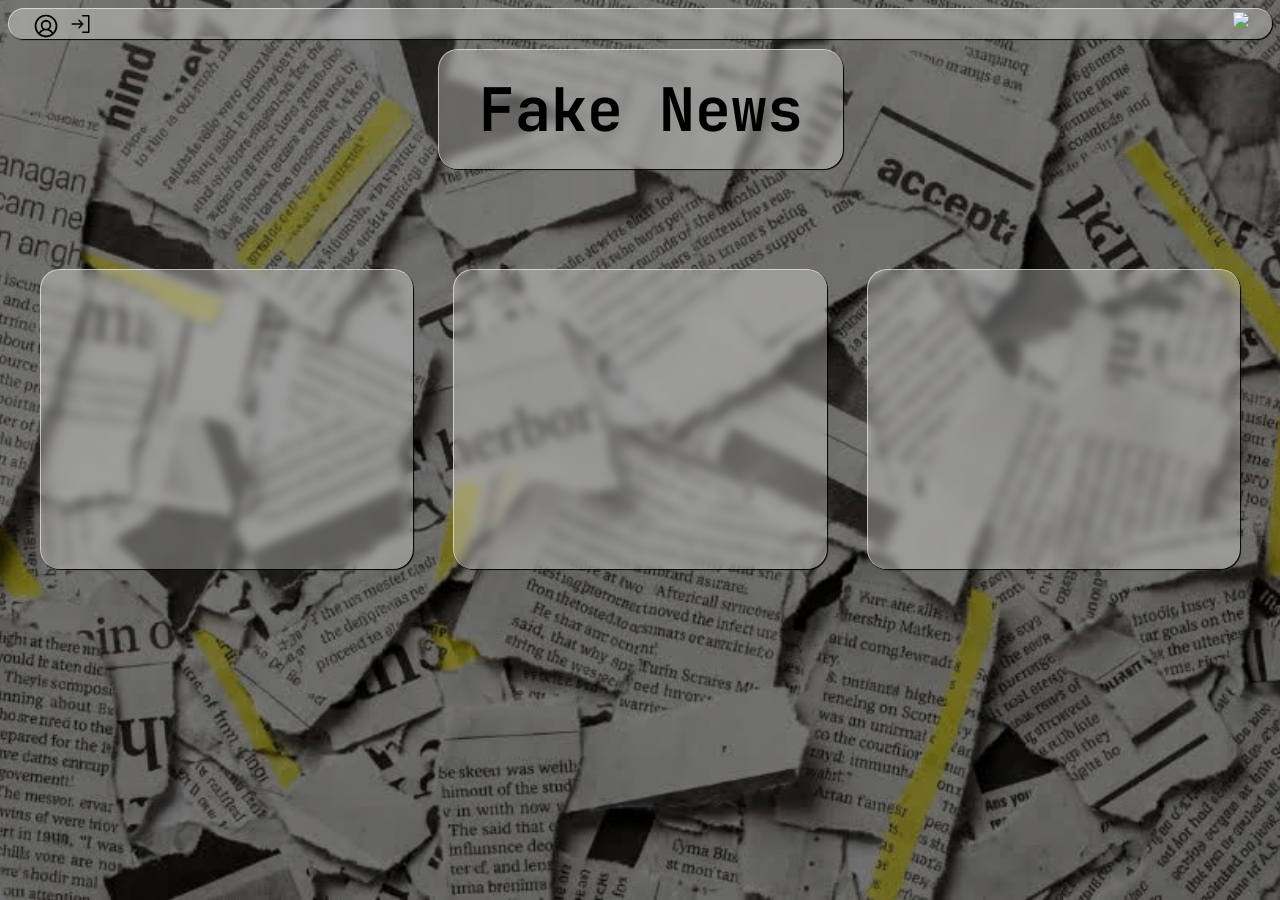
==== index.html @ 4c04ced3 "Main cards for homepage" ====
<html>
    <head>
        <title>Titolo del sito</title>
        <link rel="stylesheet" href="global.css">
        <script src="main.js"></script>

        <link rel="preconnect" href="https://fonts.googleapis.com">
        <link rel="preconnect" href="https://fonts.gstatic.com" crossorigin>
        <link href="https://fonts.googleapis.com/css2?family=JetBrains+Mono:wght@400;700&family=Fira+Code:wght@400;700&display=swap" rel="stylesheet">

    </head>
    <body>
        <div class="glass-box floating" style="position: fixed; left: 8px; right: 8px; height: 30px; display: flex; justify-content: space-between; "> 
            <div style="display: flex; padding: 3px; gap: 10px"> 
                <button id="login-button" style="background-color: rgba(0, 0, 0, 0); border:none; display:flex; padding:0px;"> <!--padding 0 overrides chrome default 6 and 1 px padding for buttons-->
                    <img src="media/login-button.svg">
                </button>
                <a href="sign-in-page" style="display: flex; min-width: 0px;">
                    <img src="media/signin-button.svg">
                </a>
            </div>
            <div style="display: flex; padding: 3px;"> 
                <a href="https://github.com/curtonistefano/html-group-project" style="display: flex; min-width: 0px;">
                    <img src="https://cdn.simpleicons.org/github">
                </a>
            </div>
        </div>

        <div style="display: flex; justify-content: center;padding-top: 41px"> <!--padding-top = 3px(approx borders+shadows) + 8px + ((2 * padding + height)of the top bar-->
            <div class="glass-box">
            <h1 style="font-size: 60; margin: 20px">Fake News</h1>
            </div>
        </div>

        <!--<img src="https://images.pexels.com/photos/10004971/pexels-photo-10004971.jpeg">-->
        <div id="login-box" class="glass-box floating hidden" style="top:49px; left:28px;">
            <p>Login</p>
            <form>
                <div style="display: flex; flex-direction: column;">
                    <input class="glass-box glass-input" type="email" placeholder="Email" required>
                    <input class="glass-box glass-input" placeholder="Password" required>
                    <button class="glass-box glass-input" id="form-login-button" type="submit">Login</button>
                </div>
            </form>
        </div>
        <div id="main-card-box">
            <div class="glass-box main-card">
            </div>
            <div class="glass-box main-card">
            </div>
            <div class="glass-box main-card">
            </div>
        </div>
    </body>
</html>
---- global.css ----
body {
    background-image: url("media/background.jpeg"); /*background-image: url("https://images.pexels.com/photos/518543/pexels-photo-518543.jpeg?cs=srgb&dl=pexels-brotin-biswas-158640-518543.jpg&fm=jpg");*/
    background-size: cover;
    background-position: center;
    
    background-attachment: fixed;
    
    font-family: "JetBrains Mono", "Fira Code", monospace;
}

.glass-box {
    backdrop-filter: blur(5px);
    background-color: rgba(255, 255, 255, 0.3);
    
    padding-inline: 20px;
    border-radius: 20px;
    border-top: 1px solid #ffffff90;
    border-left: 1px solid #ffffff90;
    box-shadow: 1px 1px 1px #000f;
}

.floating {
    position: fixed;
    z-index: 1;
}

.glass-input {
    backdrop-filter: none;
    background-color: rgba(255, 255, 255, 0);

    margin: 5px;
    padding: 5px;

    font-family: "JetBrains Mono", "Fira Code", monospace; /*styles from body overridden by default (for input elements)*/
}

.glass-input::placeholder {
    color: black;
    opacity: 1;
}

.glass-input:focus {
    background-color: rgba(0, 0, 0, 0.3);
}

#form-login-button {
    cursor: pointer;
    border-bottom: none;
    border-right: none;
    transition: 0.5s;
}

#form-login-button:hover {
      background-color: rgba(0, 0, 0, 0.3);
}

.hidden{
    display: none;
}

#main-card-box{
    margin-inline: 32px; /* 40px (same as gap) - 8px (default body maring) */
    margin-top: 100px;
    height: 300px;
    display: flex;
    flex-direction: row;
    gap :40px;
}

.main-card{
    width: 100%;
}
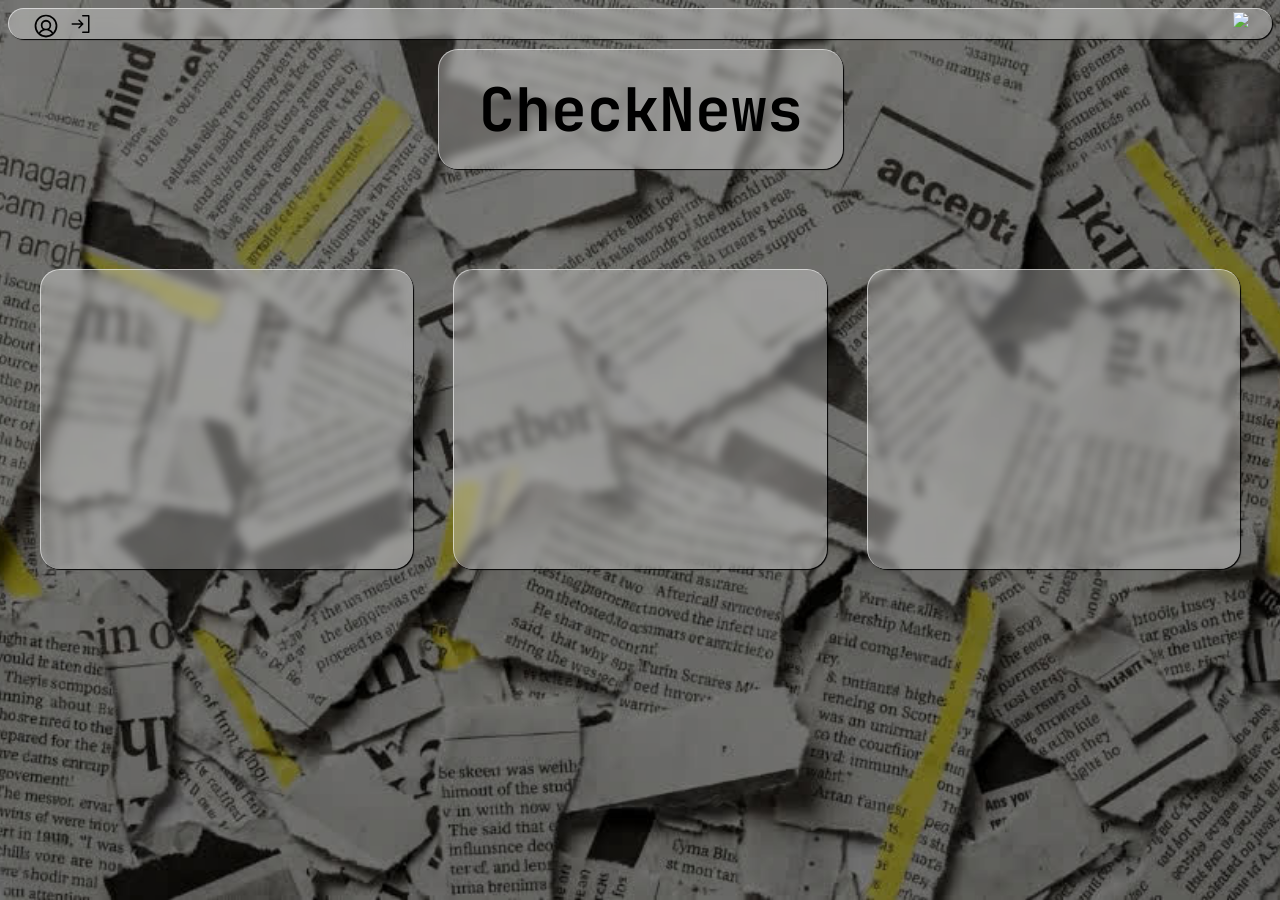
==== commit e416e56b: "sistemato title" ====
--- a/index.html
+++ b/index.html
@@ -1,6 +1,6 @@
 <html>
     <head>
-        <title>Titolo del sito</title>
+        <title>CheckNews</title>
         <link rel="stylesheet" href="global.css">
         <script src="main.js"></script>
 
@@ -28,7 +28,7 @@
 
         <div style="display: flex; justify-content: center;padding-top: 41px"> <!--padding-top = 3px(approx borders+shadows) + 8px + ((2 * padding + height)of the top bar-->
             <div class="glass-box">
-            <h1 style="font-size: 60; margin: 20px">Fake News</h1>
+            <h1 style="font-size: 60; margin: 20px">CheckNews</h1>
             </div>
         </div>
 
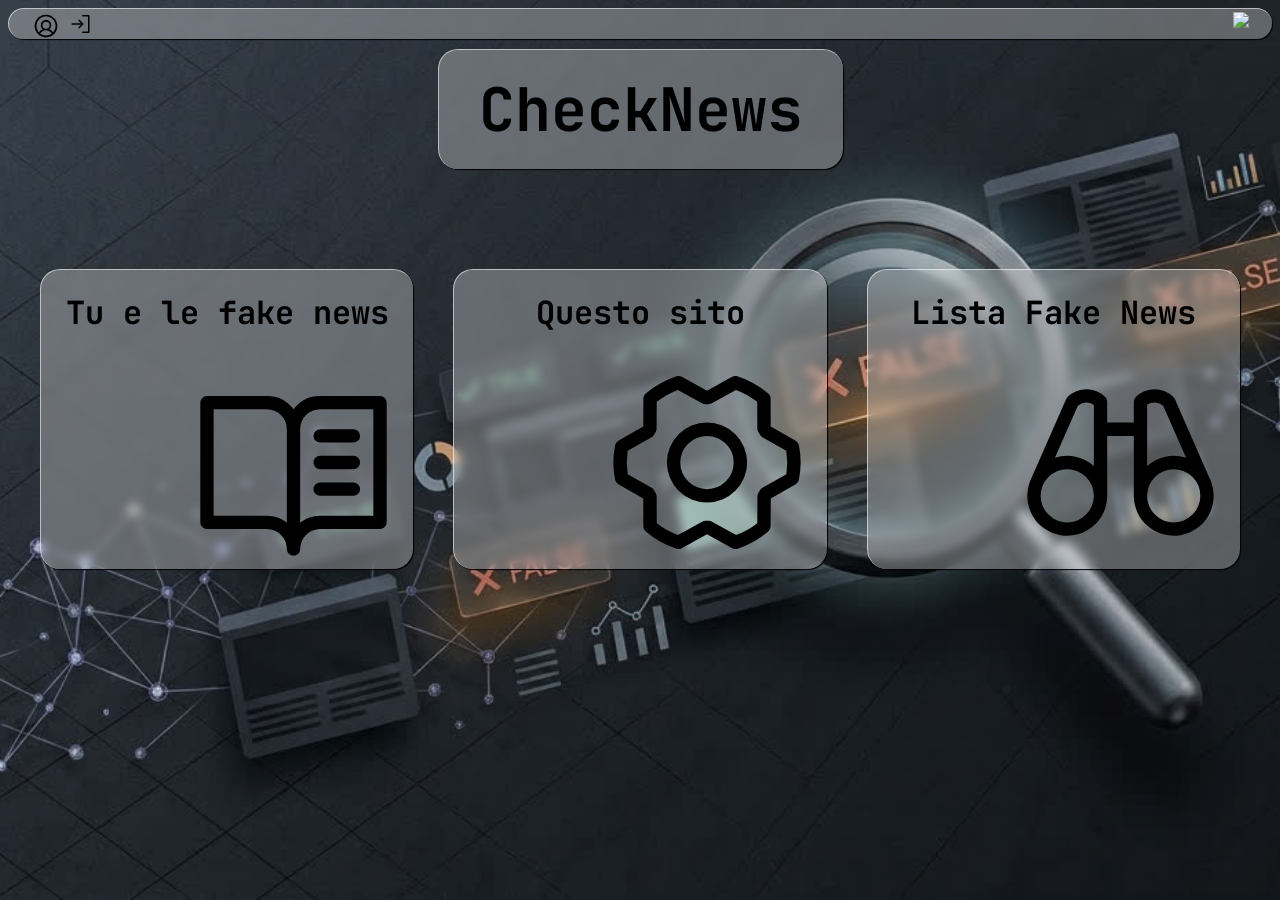
==== commit a10de145: "index cards final probably" ====
--- a/index.html
+++ b/index.html
@@ -15,7 +15,7 @@
                 <button id="login-button" style="background-color: rgba(0, 0, 0, 0); border:none; display:flex; padding:0px;"> <!--padding 0 overrides chrome default 6 and 1 px padding for buttons-->
                     <img src="media/login-button.svg">
                 </button>
-                <a href="sign-in-page" style="display: flex; min-width: 0px;">
+                <a href="subscribe.html" style="display: flex; min-width: 0px;">
                     <img src="media/signin-button.svg">
                 </a>
             </div>
@@ -44,12 +44,30 @@
             </form>
         </div>
         <div id="main-card-box">
-            <div class="glass-box main-card">
-            </div>
-            <div class="glass-box main-card">
-            </div>
-            <div class="glass-box main-card">
-            </div>
+            <a href="about_fake.html" class="glass-box main-card" style=" color:black; text-decoration: none;"> <!--o stile rimuove il testo blu sottolineato tipico dei link-->
+                <h1 style="text-align: center;">
+                    Tu e le fake news
+                </h1>
+                <div style="display:flex; flex:1;">
+                    <img src="media/book.svg">
+                </div>
+            </a>
+            <a href="description.html" class="glass-box main-card" style=" color:black; text-decoration: none;"> 
+                <h1 style="text-align: center;">
+                    Questo sito
+                </h1>
+                <div style="display:flex; flex:1;">
+                    <img src="media/gear.svg">
+                </div>
+            </a>
+            <a href="lista.html" class="glass-box main-card" style=" color:black; text-decoration: none;"> 
+                <h1 style="text-align: center;">
+                    Lista Fake News
+                </h1>
+                <div style="display:flex; flex:1;">
+                    <img src="media/binoculars.svg">
+                </div>
+            </a>
         </div>
     </body>
 </html>
--- a/global.css
+++ b/global.css
@@ -69,4 +69,28 @@
 
 .main-card{
     width: 100%;
+    display: flex;
+    flex-direction: column;
+    align-items: center;
+}
+
+
+.carousel-wrapper{ /* nedeed because right margin gets ignored on carousel (because of overflow-x: scroll;) */
+    padding-inline: 32px;
+    margin-top: 40px;
+}
+
+.carousel{
+    min-width: 100%; /* l'elemeto carousel è come un "finestrino" */
+    display: flex;
+    gap: 60px;
+    overflow-x: scroll; /* aggiunge il meccanismo di scroll */
+    scroll-snap-type: x mandatory;
+}
+
+.carousel-card{
+    height: 300px;
+    min-width: 30%; /* occupa il più possibile rispettando i gap, margini, etc... */
+    scroll-snap-align: start;
+    background: steelblue;
 }
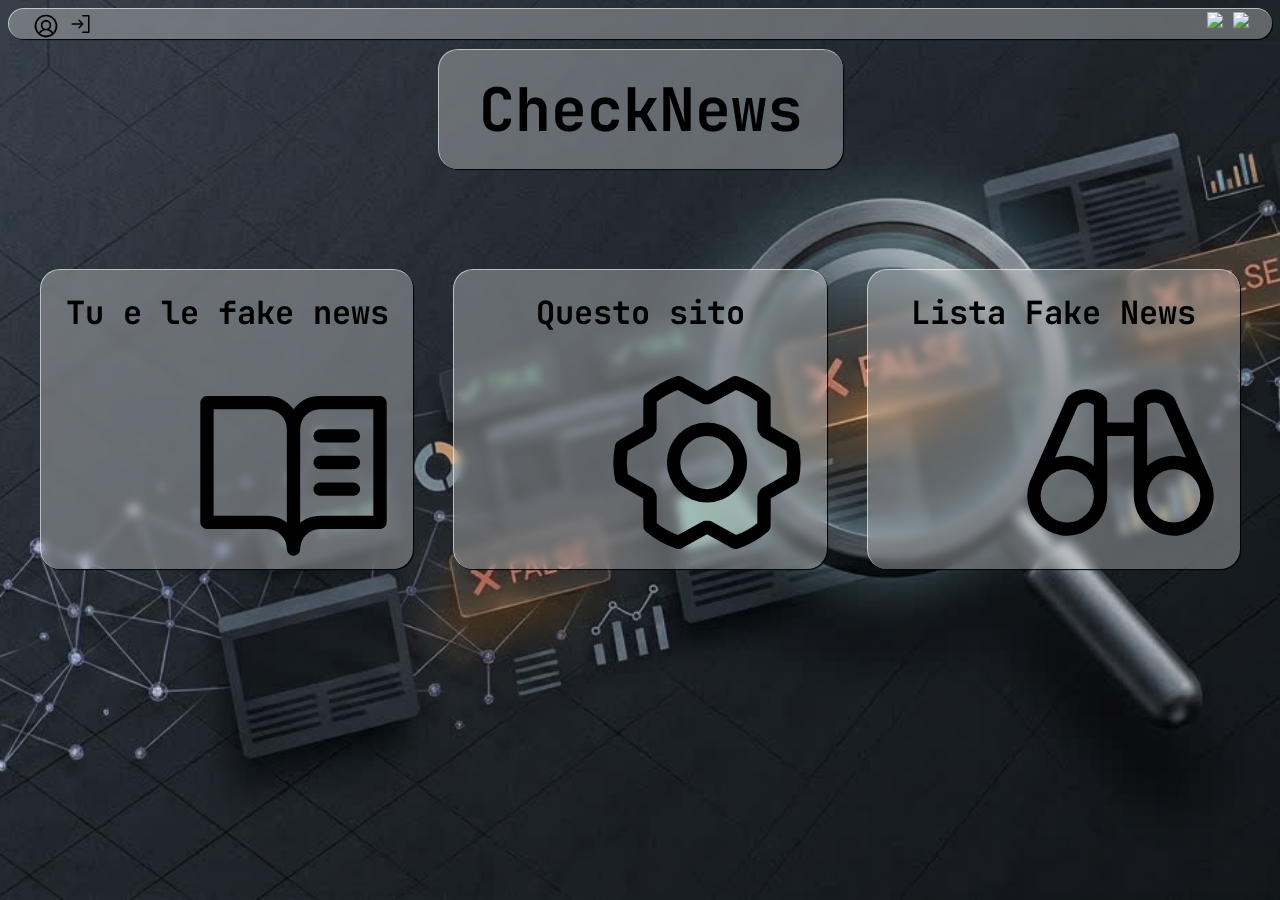
==== commit 37962c54: "top bar updates" ====
--- a/index.html
+++ b/index.html
@@ -11,7 +11,7 @@
     </head>
     <body>
         <div class="glass-box floating" style="position: fixed; left: 8px; right: 8px; height: 30px; display: flex; justify-content: space-between; "> 
-            <div style="display: flex; padding: 3px; gap: 10px"> 
+            <div style="display: flex; padding: 3px; gap: 10px;"> 
                 <button id="login-button" style="background-color: rgba(0, 0, 0, 0); border:none; display:flex; padding:0px;"> <!--padding 0 overrides chrome default 6 and 1 px padding for buttons-->
                     <img src="media/login-button.svg">
                 </button>
@@ -19,7 +19,10 @@
                     <img src="media/signin-button.svg">
                 </a>
             </div>
-            <div style="display: flex; padding: 3px;"> 
+            <div style="display: flex; padding: 3px; gap: 10px;"> 
+                <a href="report.html" style="display: flex; min-width: 0px;">
+                    <img src="table.svg">
+                </a>
                 <a href="https://github.com/curtonistefano/html-group-project" style="display: flex; min-width: 0px;">
                     <img src="https://cdn.simpleicons.org/github">
                 </a>
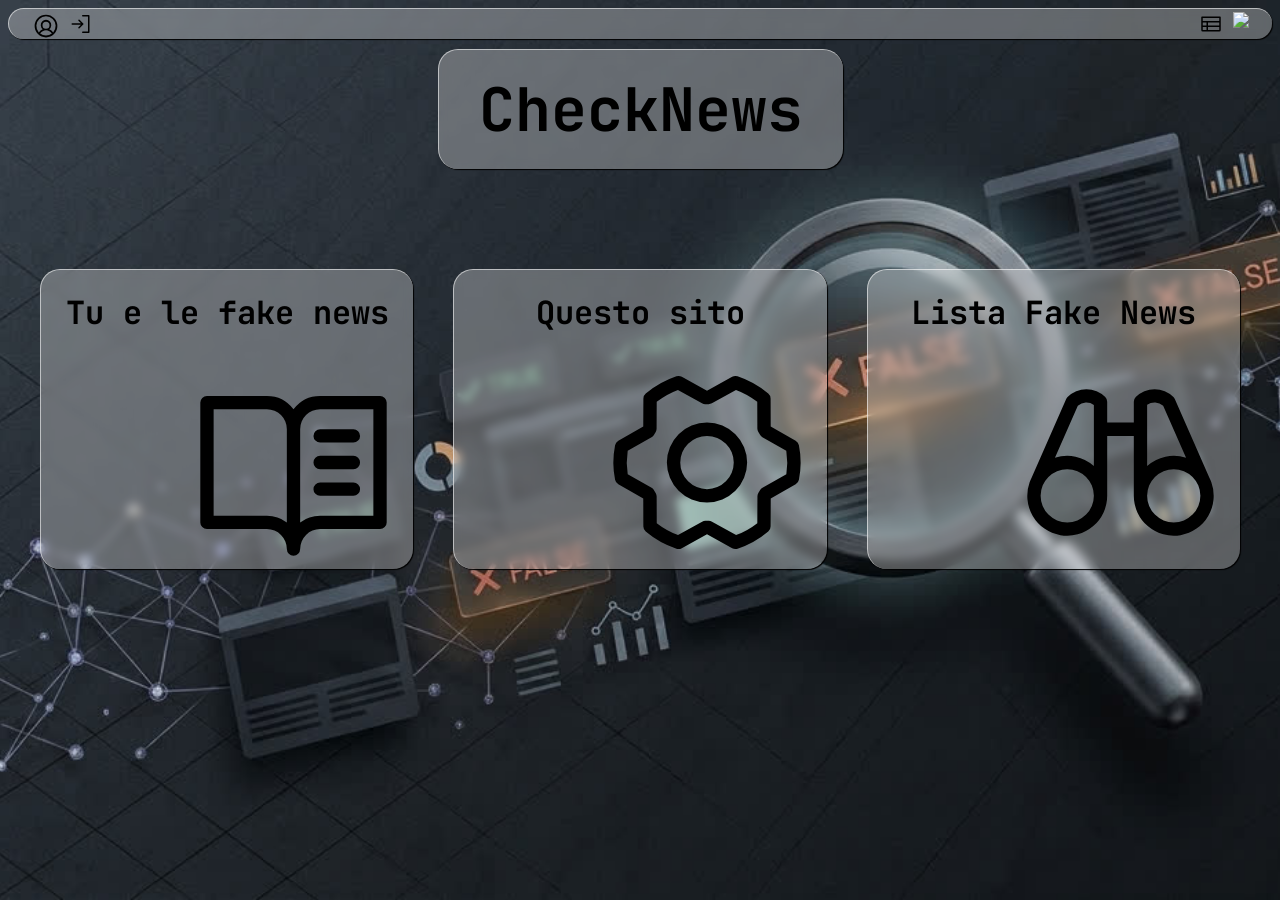
==== commit 1ca8f5cf: "resolved merge conflicts" ====
--- a/index.html
+++ b/index.html
@@ -21,7 +21,7 @@
             </div>
             <div style="display: flex; padding: 3px; gap: 10px;"> 
                 <a href="report.html" style="display: flex; min-width: 0px;">
-                    <img src="table.svg">
+                    <img src="media/table.svg">
                 </a>
                 <a href="https://github.com/curtonistefano/html-group-project" style="display: flex; min-width: 0px;">
                     <img src="https://cdn.simpleicons.org/github">
@@ -47,7 +47,7 @@
             </form>
         </div>
         <div id="main-card-box">
-            <a href="about_fake.html" class="glass-box main-card" style=" color:black; text-decoration: none;"> <!--o stile rimuove il testo blu sottolineato tipico dei link-->
+            <a href="about_fake.html" class="glass-box main-card" style=" color:black; text-decoration: none;"> <!-- stile rimuove il testo blu sottolineato tipico dei link-->
                 <h1 style="text-align: center;">
                     Tu e le fake news
                 </h1>
@@ -63,7 +63,7 @@
                     <img src="media/gear.svg">
                 </div>
             </a>
-            <a href="lista.html" class="glass-box main-card" style=" color:black; text-decoration: none;"> 
+            <a href="contante.html" class="glass-box main-card" style=" color:black; text-decoration: none;"> 
                 <h1 style="text-align: center;">
                     Lista Fake News
                 </h1>
--- a/global.css
+++ b/global.css
@@ -75,22 +75,22 @@
 }
 
 
-.carousel-wrapper{ /* nedeed because right margin gets ignored on carousel (because of overflow-x: scroll;) */
+.fn-card-wrapper{ /* nedeed because right margin gets ignored on carousel (because of overflow-x: scroll;) */
     padding-inline: 32px;
     margin-top: 40px;
+    display: flex;
+    align-items: center;
+    justify-content: center;
+    flex-wrap: wrap;
+    gap: 40px;
 }
 
-.carousel{
-    min-width: 100%; /* l'elemeto carousel è come un "finestrino" */
-    display: flex;
-    gap: 60px;
-    overflow-x: scroll; /* aggiunge il meccanismo di scroll */
-    scroll-snap-type: x mandatory;
+.fn-card{
+    height: 300px;
+    width: 300px;
 }
-
-.carousel-card{
-    height: 300px;
-    min-width: 30%; /* occupa il più possibile rispettando i gap, margini, etc... */
-    scroll-snap-align: start;
-    background: steelblue;
-}+input, textarea {
+    width: 100%;
+    box-sizing: border-box;
+    padding: 10px;
+}
